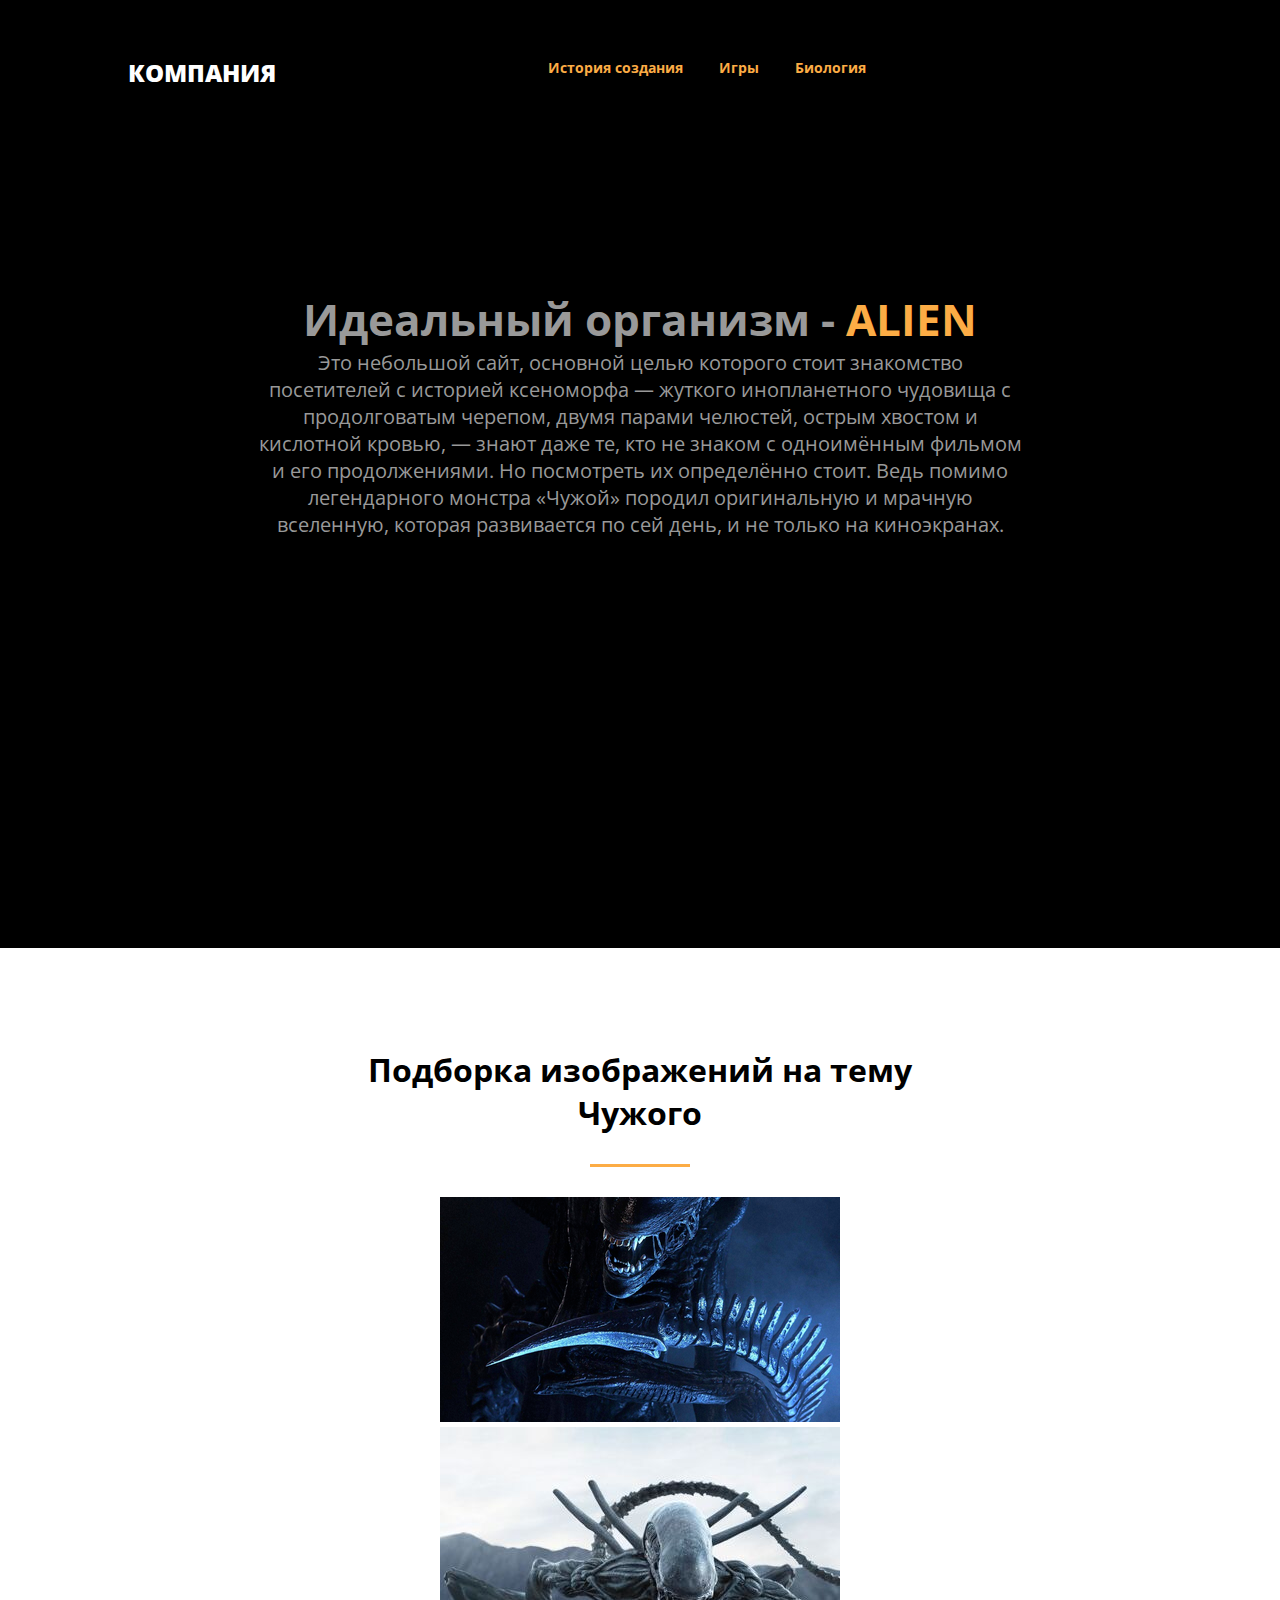
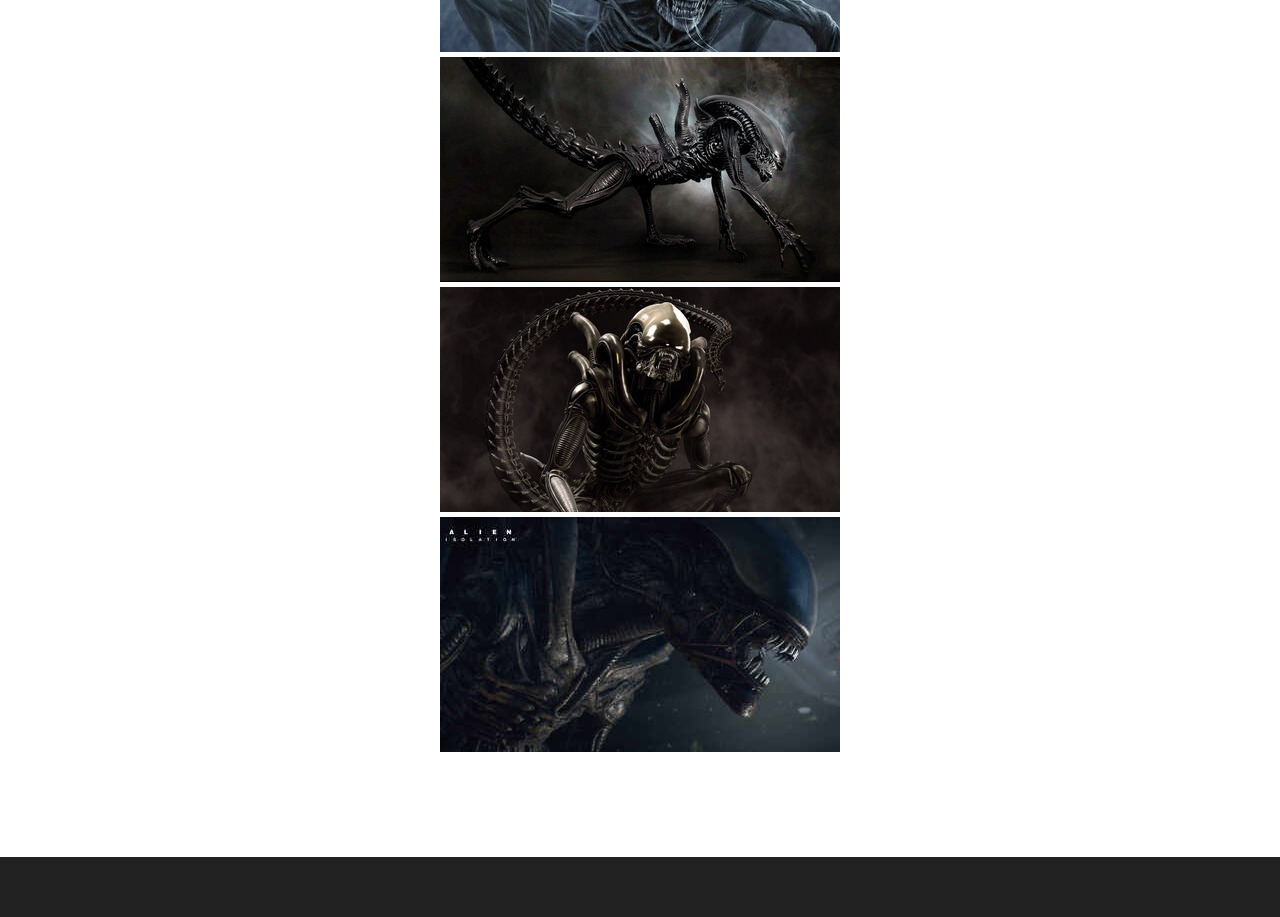
==== index.html @ 3a09d0d1 "Update index.html" ====
<!DOCTYPE html>
<html lang="ru">
<head>
  <meta charset="utf-8">
  <title>фон</title>
  
  <style>
  header { background-image: url("img/image5.png"); }
</style>
  
  
 
  
  <link rel="stylesheet" href="style.css">
  <link href="https://fonts.googleapis.com/css?family=Open+Sans&display=swap" rel="stylesheet">
</head>
<body>
  <header>
    <div class="header__logo">
      Компания
    </div>
    <nav>
      <div class="topnav" id="myTopnav">
        <a href="page1.html"> <span class="mycompany">История создания</span> </a>
        
        
        <a href="page2.html"><span class="mycompany">Игры</span></a>
        <a href="page3.html"><span class="mycompany">Биология</span></a>
        <a href="#" id="menu" class="icon">&#9776;</a>
      </div>
    </nav>
  </header>
  <main>
    <div class="main__welcome">
      <h1> Идеальный организм - <span class="mycompany"> ALIEN </span>  </h1>
      <p> Это небольшой сайт, основной целью которого стоит знакомство посетителей с историей ксеноморфа — жуткого инопланетного чудовища с продолговатым черепом, 
        двумя парами челюстей, острым хвостом и кислотной кровью, — знают даже те, кто не знаком с одноимённым фильмом и его продолжениями. 
        Но посмотреть их определённо стоит. Ведь помимо легендарного монстра «Чужой» породил оригинальную и мрачную вселенную, которая развивается по сей день,
        и не только на киноэкранах.  </P>
      </div>
      
                  </div>
                  <div class="wrapper">
                    <div class="main__work">
                      <h1>Подборка изображений на тему Чужого</h1>
                      
                        <div class="gallery">
                          <div class="line1">
                            <img src="img/image1.png" alt="image">
                            <img src="img/image2.png" alt="image">
                            <img src="img/image3.png" alt="image">
                          </div>
                          <div class="line2">
                           
                            <img src="img/image5.png" alt="image">
                            <img src="img/image6.png" alt="image">
                          </div>
                          
                        </div>
                      </div>
                    
                      </main>
                      <footer>
                    
                      </footer>
                      <script src="script.js"></script>
                    </body>
                    </html>
---- style.css ----
*{
  margin: 0;
  padding: 0;
}
a{
  text-decoration: none;
}
li{
  /*list-style: none;*/
}
body{
  font-family: 'Open Sans', sans-serif;
}
header{
  width:100%;
  background:#000;
  display:flex;
}
.header__logo{
  text-transform: uppercase;
  color:#fff;
  font-weight: 800;
  font-size: 24px;
  cursor:pointer;
  margin-top: 56px;
  margin-left: 10%;
}
nav{
  margin-top:56px;
  margin-left:40%;
}
.topnav a{
  color: #fff;
  text-align: center;
  padding: 9px 16px;
  font-size: 14px;
  font-weight: bold;
}
.topnav a:hover{
  border-bottom: 3px solid #fcac45;
}

.topnav .icon{
  display: none;
}

main{
  display: flex;
  flex-direction: column;
  width: 100%;
}
main .main__welcome{
  background: #000;
  text-align: center;
  padding: 200px 0 410px 0;
}
main .main__welcome p{
  color: #999999;
  font-size: 20px;
  padding: 0 20% 0 20%
}

main .main__welcome h1{
  color: #999999;
  font-size: 44px;
}

main .main__welcome h1:after{
  display: none;
}

.mycompany{
  color: #fcac45;

}

.wrapper
{
  width: 50%;
  margin: 0 auto;

}

.wrapper1
{
  width: 80%;
  margin: 0 auto;

}


main .main__about{
  display: flex;
  padding: 100px 0 100px 0;
}

.about__right{
  margin-left: 40px;
}

.about__right h1{
  display: inline-block;
  border-bottom: 3px solid #fcac45;
  padding-bottom: 20px;
}

.about__right h1::after{
  display: none;
}

.about__right p{
  margin: 30px 0 30px 0;
  color: #6c6c6c;
}

.about__right ul{
  color: #6c6c6c;
  margin-top: 20px;
  display: table;
  margin: 0 auto;
}
li{
margin:20px;
}

.mw-100{
  min-width: 100%;
}

.main__team{
  background: #000;
  text-align: center;
  padding: 100px 0 165px 0;
  color: #fff;
}
.main__team h1{
  font-size: 44px;
  padding-bottom: 30px;
}
/*.line{
width: 100px;
height: 3px;
background: #fcac45;
position: relative;
left: 45.5%;
margin-bottom: 85px;
}*/
.photo{
  background: #d7d7d7;
  width: 125px;
  height: 125px;
  border-radius: 50%;
  margin: 20px auto;

}
.team__cards{

}

.card{
  margin: 0 40px;
  text-align: center;
  display: inline-block;
}

.name{
  font-size: 20px;
  margin-bottom: 7px;
}
.position{
  font-size: 16px;
  margin-bottom: 35px;
}
.about__position{
  font-size: 14px;
}

.sevices__cards{
  text-align: center;
  display: grid;
  grid-template-columns: auto auto auto auto;
  grid-column-gap: 20px;
}

.main__services h1{
  text-align: center;
  padding: 100px 0 30px 0;
}

.main__services p{
  color: #6c6c6c;
  margin-bottom: 100px;
}

.sevices__card h4{
  margin-top: 20px;
  margin-bottom: 15px;
}

.main__clients{
  background: #000;
  padding: 100px 0 150px 0;
  color: #fff;
  text-align: center;
}
.main__clients h1{
  margin-bottom: 30px;
}

.main__clients img{
  margin-top: 10px;

}

.main__tesimonial{
  background: #000;
  text-align: center;
  color: #fff;
  padding-bottom: 170px;
}

.main__tesimonial .tesimonial{
  text-transform: uppercase;
  margin-bottom: 20px;
}
.main__tesimonial h1{
  text-transform: uppercase;
  margin-top: 100px;
  margin-bottom: 30px;
}


.main__work{
  text-align: center;
  padding: 100px 0 100px 0;
}

.main__work h1{
  margin-bottom: 30px;
}

.main__work p{
  margin-bottom: 75px;
  color: #6c6c6c;
}

.main__work img:hover{
  opacity: 0.9;

}

.contact__form{
  padding: 100px 0 100px 0;
}

.contact__form h1,p{
  text-align: center;
}

.contact__wrapper{
  width: 753px;
  margin: 0 auto;
  color: #636363;
}

.red{
  color: red;
}

.contact__form h1{
  color: black;
  margin-bottom: 30px;
}

form p{
  text-align: left;
}

.form__inputs{
  margin-top: 100px;
  display: flex;
}

input{
  width: 360px;
  height: 40px;
  font-size: 20px;
  margin-bottom: 30px;
}

input:first-of-type{
  margin-right: 23px;
}

textarea{
  width: 100%;
  height: 163px;
}

input, textarea{
  border: 1px solid #999999;
  margin-top: 5px;
}

.button__block{
  display: flex;
  justify-content: flex-end;
}

input[type=submit] {
  width: 165px;
  height: 40px;
  background: #fcac45;
  color: #fff;
  margin-right: 0;
  margin-top: 20px;
}

h1::after{
  content: "";
  display: block;
  margin: 0 auto;
  width: 100px;
  padding-top: 30px;
  border-bottom: 3px solid  #fcac45;
}

.social{
  display: flex;
  justify-content: center;
}

footer{
  width: 100%;
  height: auto;
  background: #222222;
  padding: 30px 0 30px 0;
}
.social img{
  margin-left: 12px;
}

.social img:hover{
  opacity: 0.6;
}
@media screen and (max-width:1200px){
  nav{
    margin-left: 20%;
  }
}

@media screen and (max-width:1560px){
  nav{
    margin-left: 27%;
  }
}

@media screen and (max-width:1560px){
  nav{
    margin-left: 27%;
  }
}

@media screen and (max-width:1290px){
  nav{
    margin-left: 20%;
  }
}

@media screen and (max-width:1180px){
  nav{
    margin-left: 15%;
  }
}


@media screen and (max-width:1050px){
  .topnav a{
    display: none;
  }
  .topnav a.icon{
    float: right;
    margin-top: -17px;
    display: block;
    color: #fff;
    font-size: 25px;
  }
  nav{
    width: 100%;
  }
  .topnav.responsive{
    position: relative;
    top: 50px;
    left: -200px;
  }

  header .topnav.responsive{
    height: 340px;
  }
  .topnav.responsive a.icon{
    position:absolute;
    top: -50px;
    right: -200px;
  }
  .topnav.responsive a{
    float: none;
    display: block;
    text-align: center;
  }

  main .main__welcome{
    padding: 50px 0 50px 0;
  }
  main .main__welcome p {
    font-size: 14px;
  }
  main .main__welcome h1 {
    font-size: 25px;
  }
  .mw-100{
    max-width: 100%;
  }
  .main__about{
    flex-direction: column;
  }
  .about__right{
    text-align: center;
    margin-left: 0;
  }

  .about__left{
    width: 50%;
    height: 50%;
    margin-left: auto;
    margin-right: auto;
  }

  .about__right ul{
    display: inline-block;
  }

  .about__right p{
    margin: 30px 0 10px 0;
  }

  .about__right h1{
    margin-top: 10px;
    font-size: 20px;
  }
  .team__cards{
    flex-direction:column;
  }

  .sevices__cards{
    grid-template-columns: auto;
  }

  .sevices__card{

  }
  .line1 img:not(:first-child){
    display: none;
  }
  .line2 img:not(:first-child){
    display: none;
  }
  .line3 img:not(:first-child){
    display: none;
  }
}
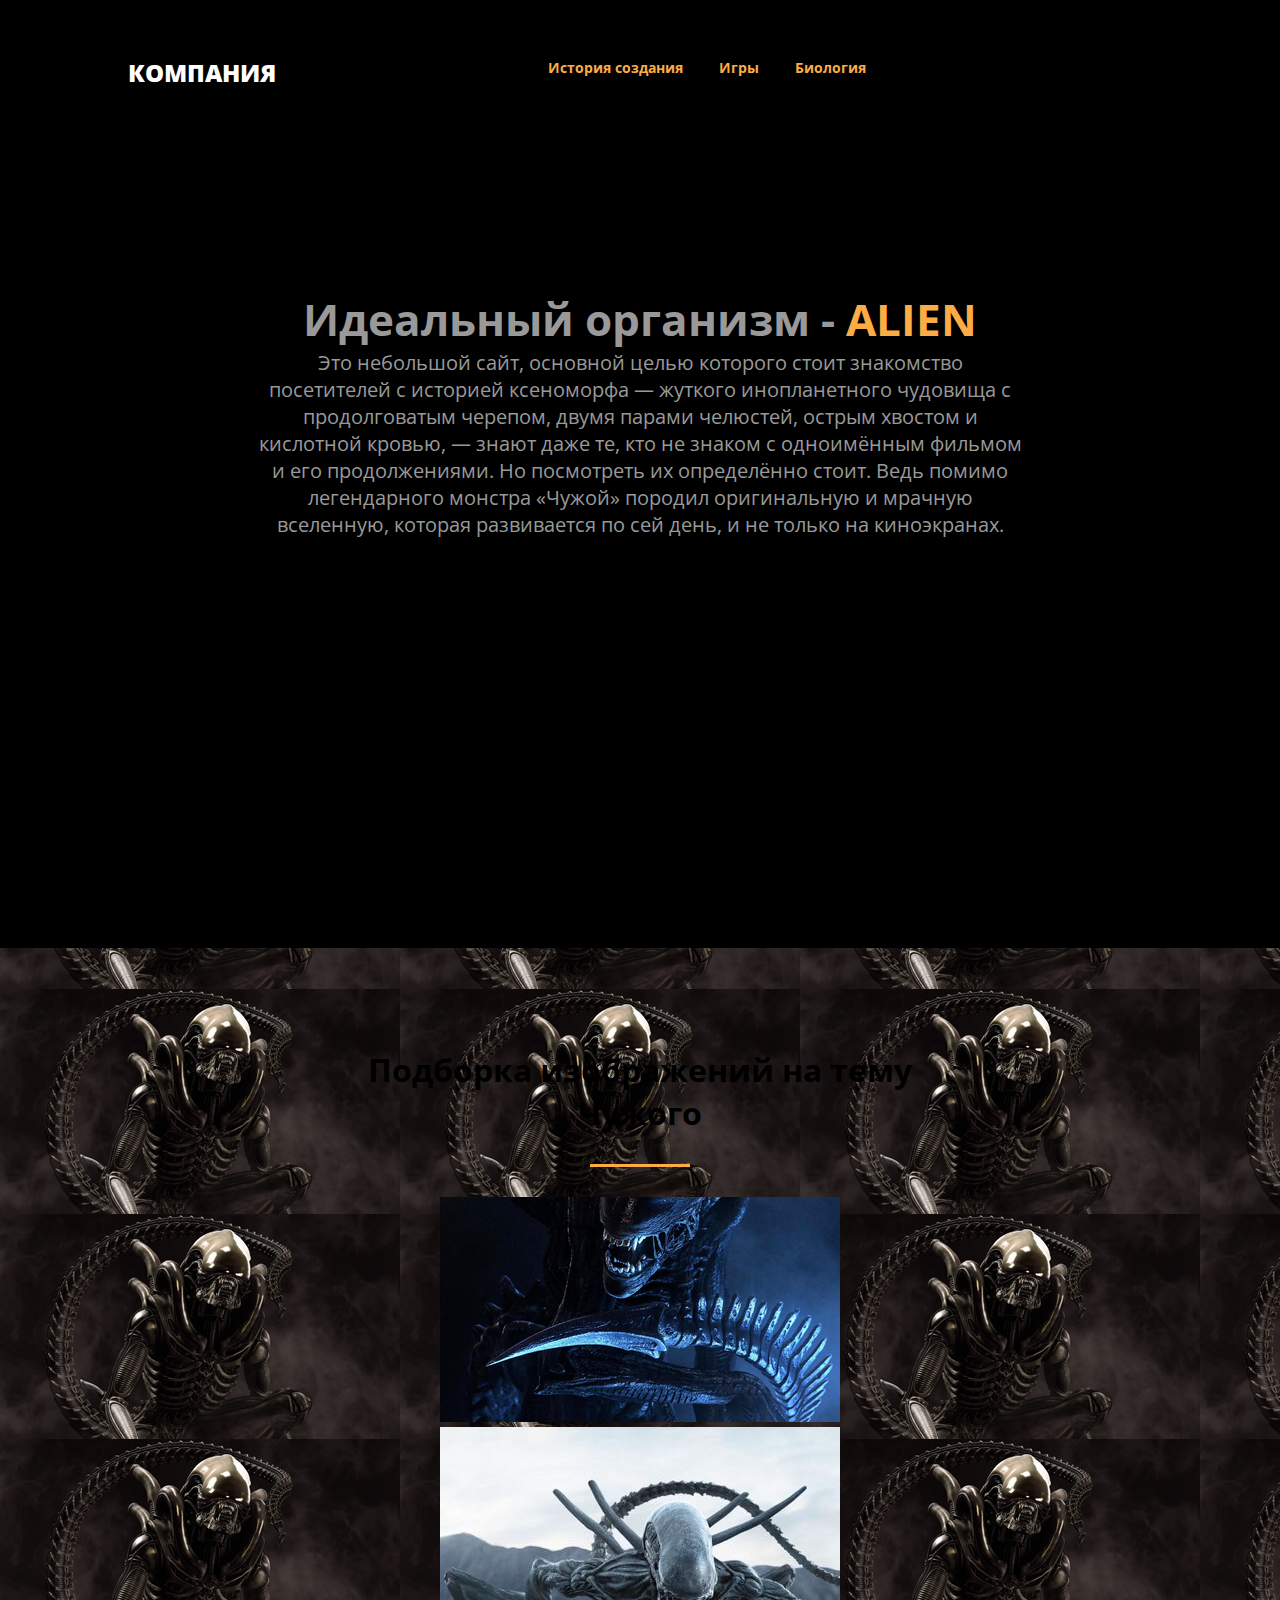
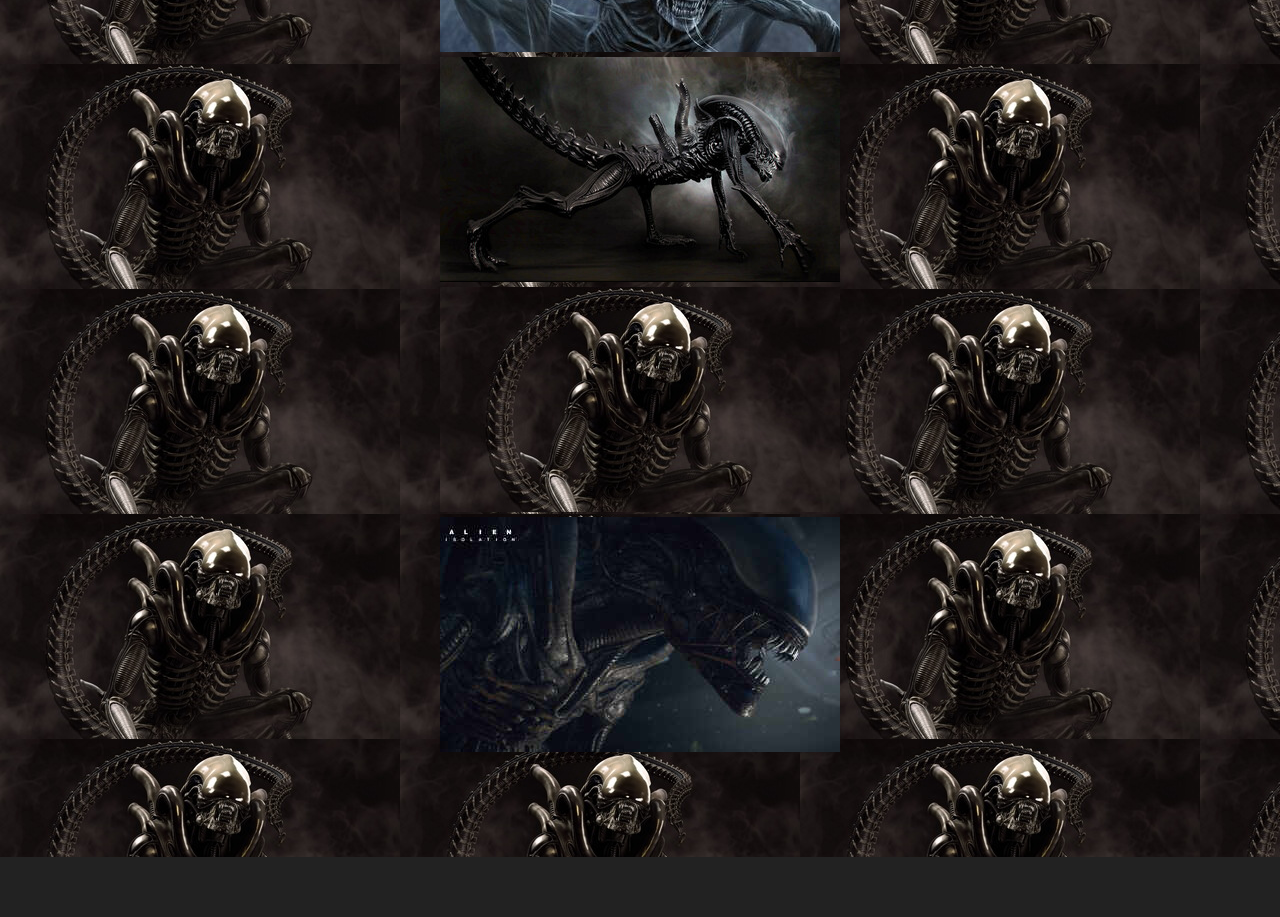
==== commit 889630c4: "Update index.html" ====
--- a/index.html
+++ b/index.html
@@ -5,7 +5,7 @@
   <title>фон</title>
   
   <style>
-  header { background-image: url("img/image5.png"); }
+  main { background-image: url("img/image5.png"); }
 </style>
   
   
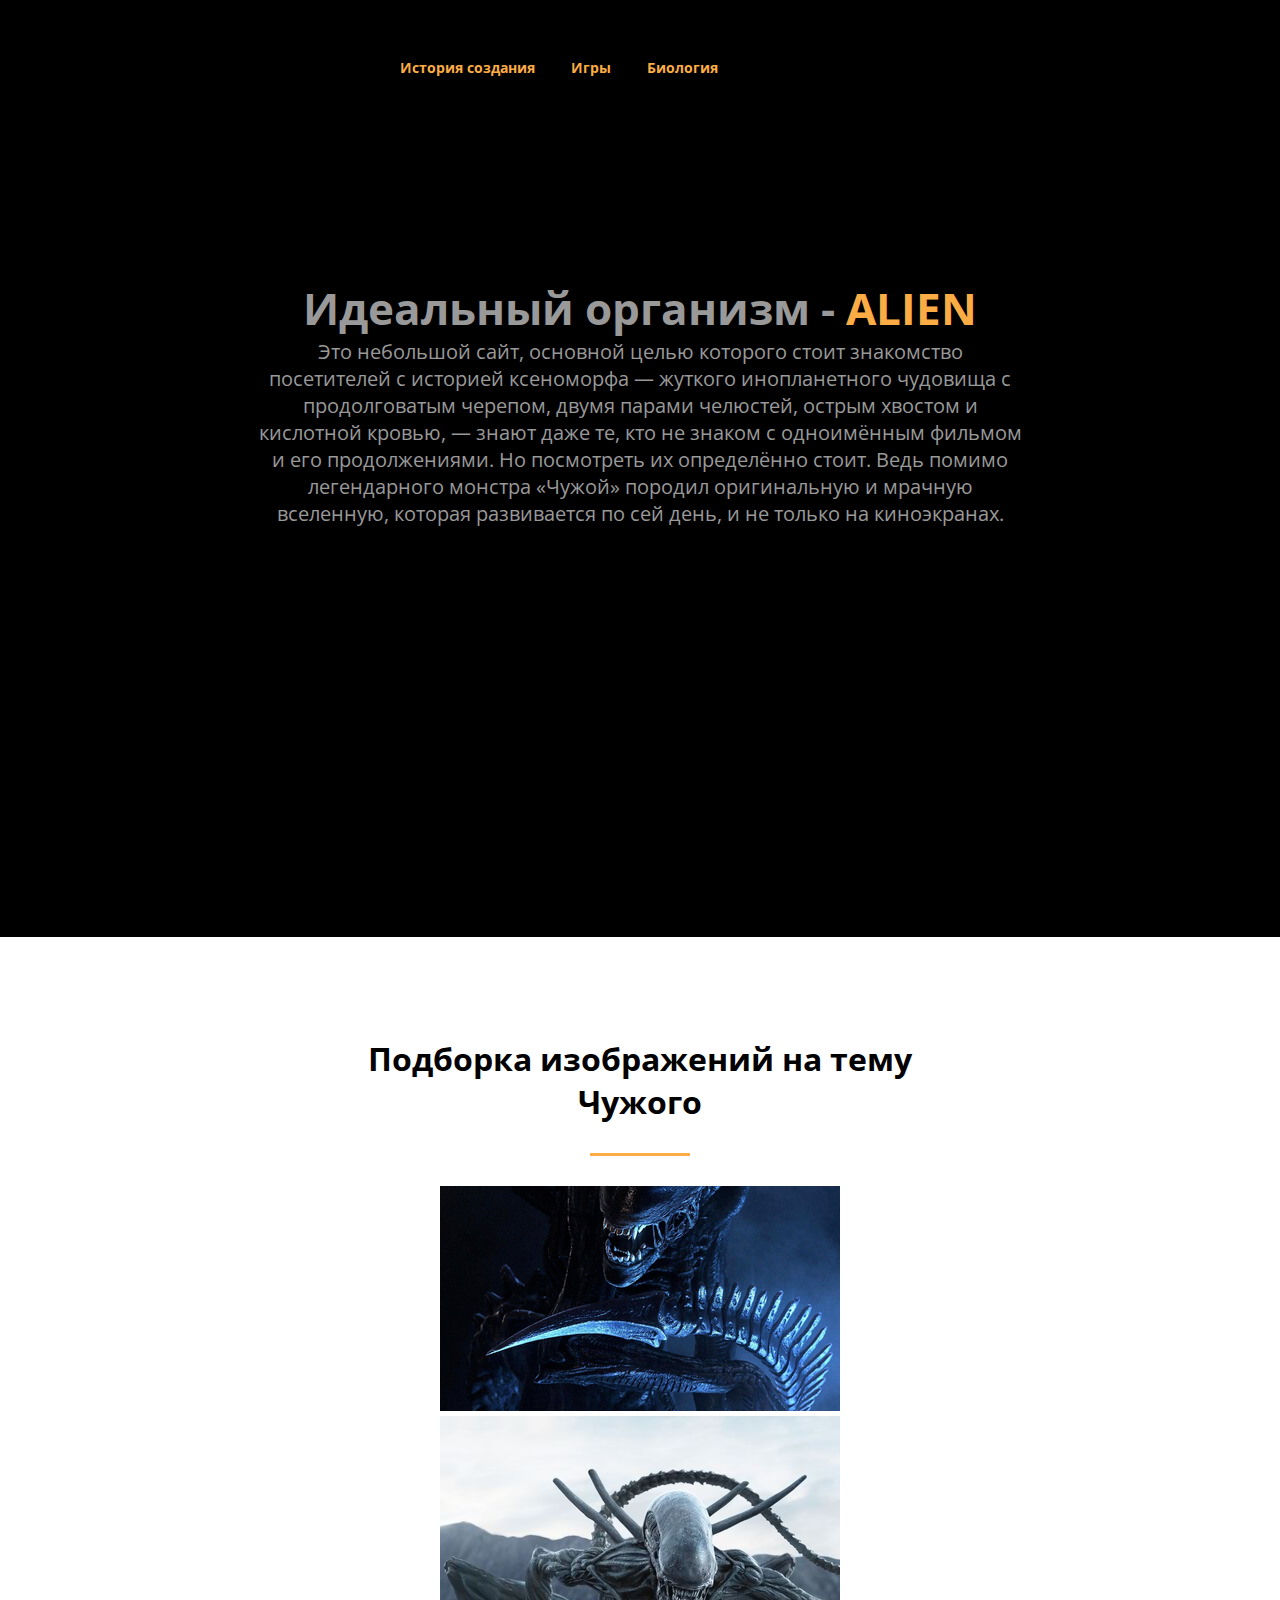
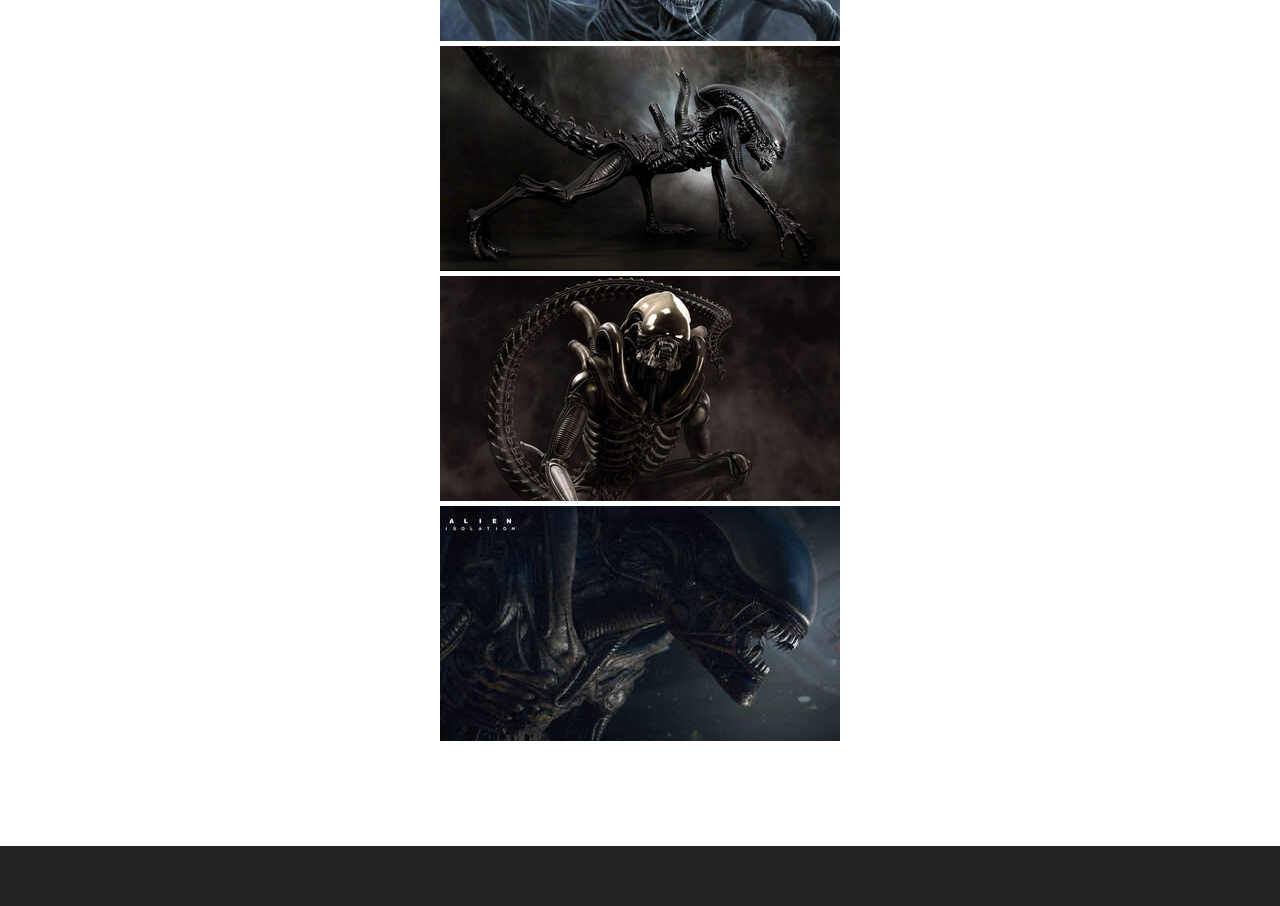
==== commit 23718aa2: "Update index.html" ====
--- a/index.html
+++ b/index.html
@@ -3,23 +3,25 @@
 <head>
   <meta charset="utf-8">
   <title>фон</title>
-  
-  <style>
-  main { background-image: url("img/image5.png"); }
-</style>
-  
-  
- 
-  
+
   <link rel="stylesheet" href="style.css">
   <link href="https://fonts.googleapis.com/css?family=Open+Sans&display=swap" rel="stylesheet">
 </head>
 <body>
   <header>
     <div class="header__logo">
-      Компания
+     <script>
+       Swal.fire(
+  'The Internet?',
+  'That thing is still around?',
+  'question'
+)
+       
+       Компания</script>
     </div>
     <nav>
+      
+      
       <div class="topnav" id="myTopnav">
         <a href="page1.html"> <span class="mycompany">История создания</span> </a>
         
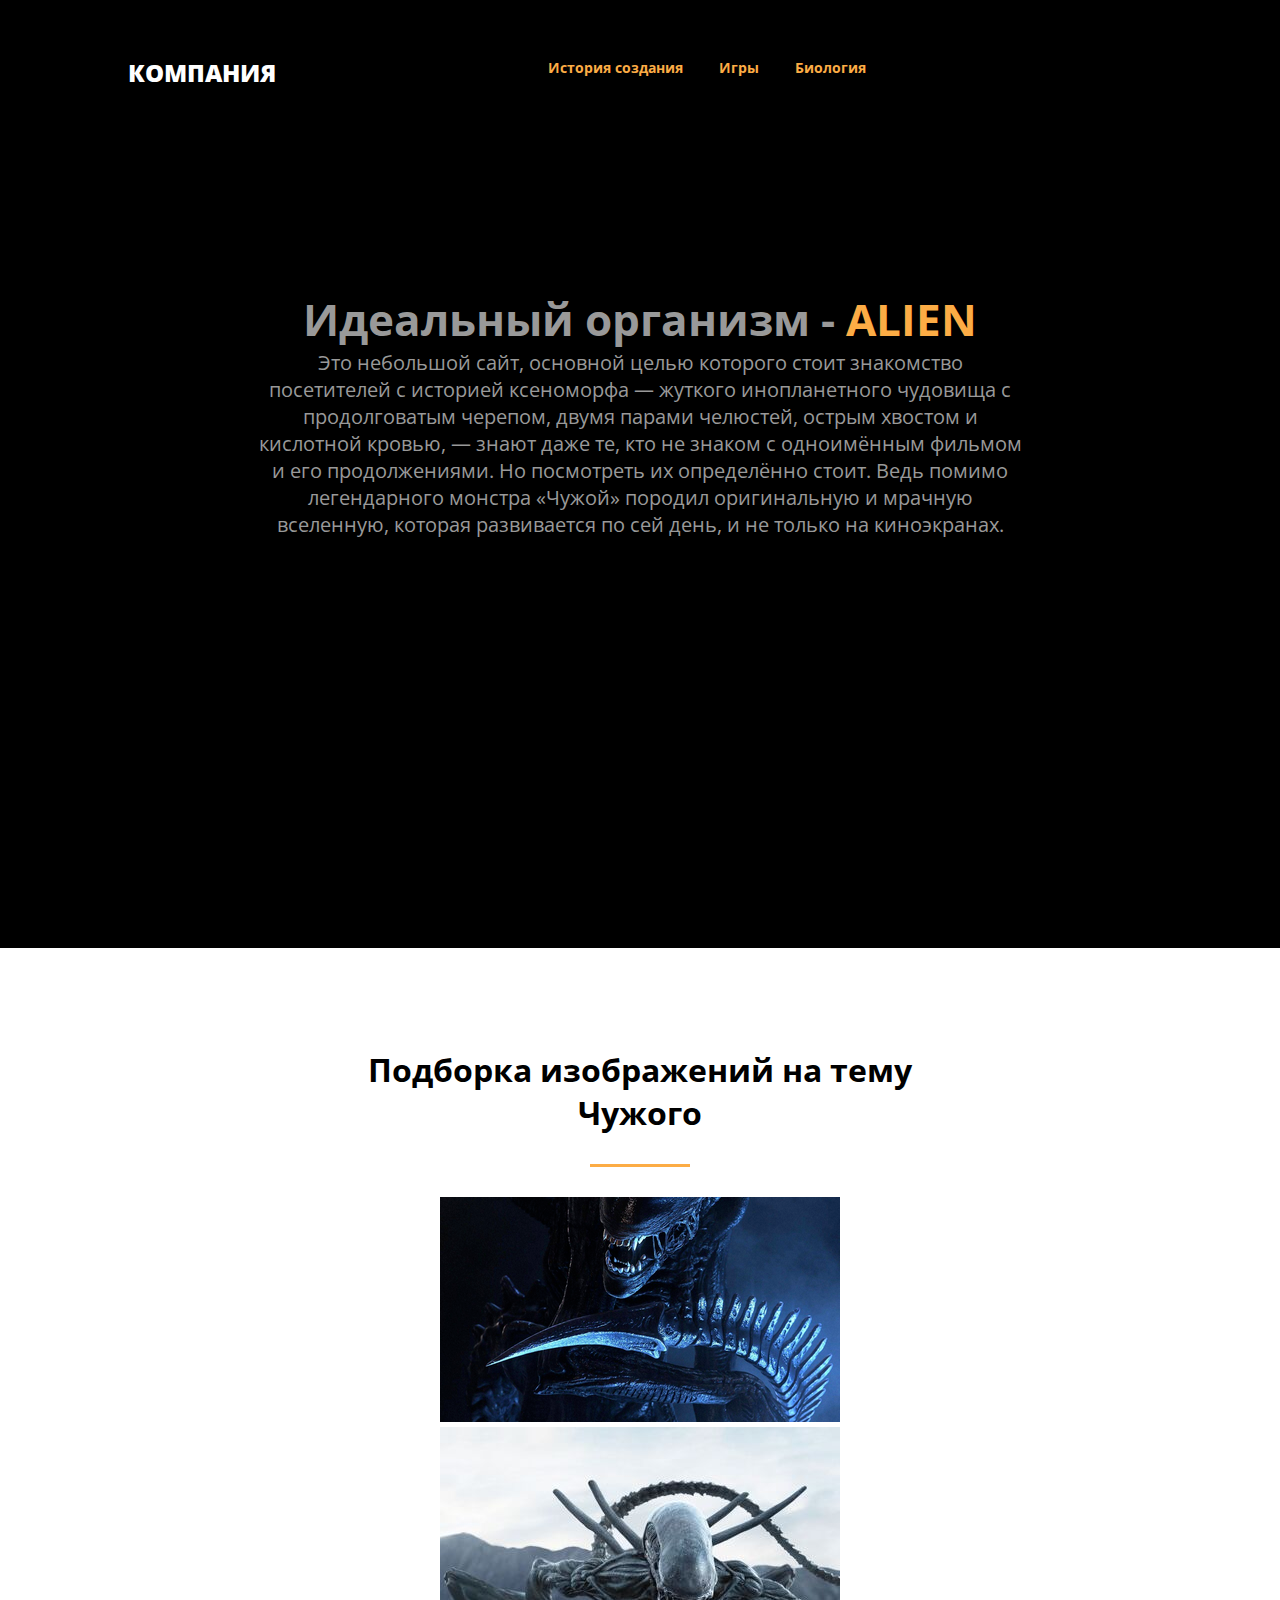
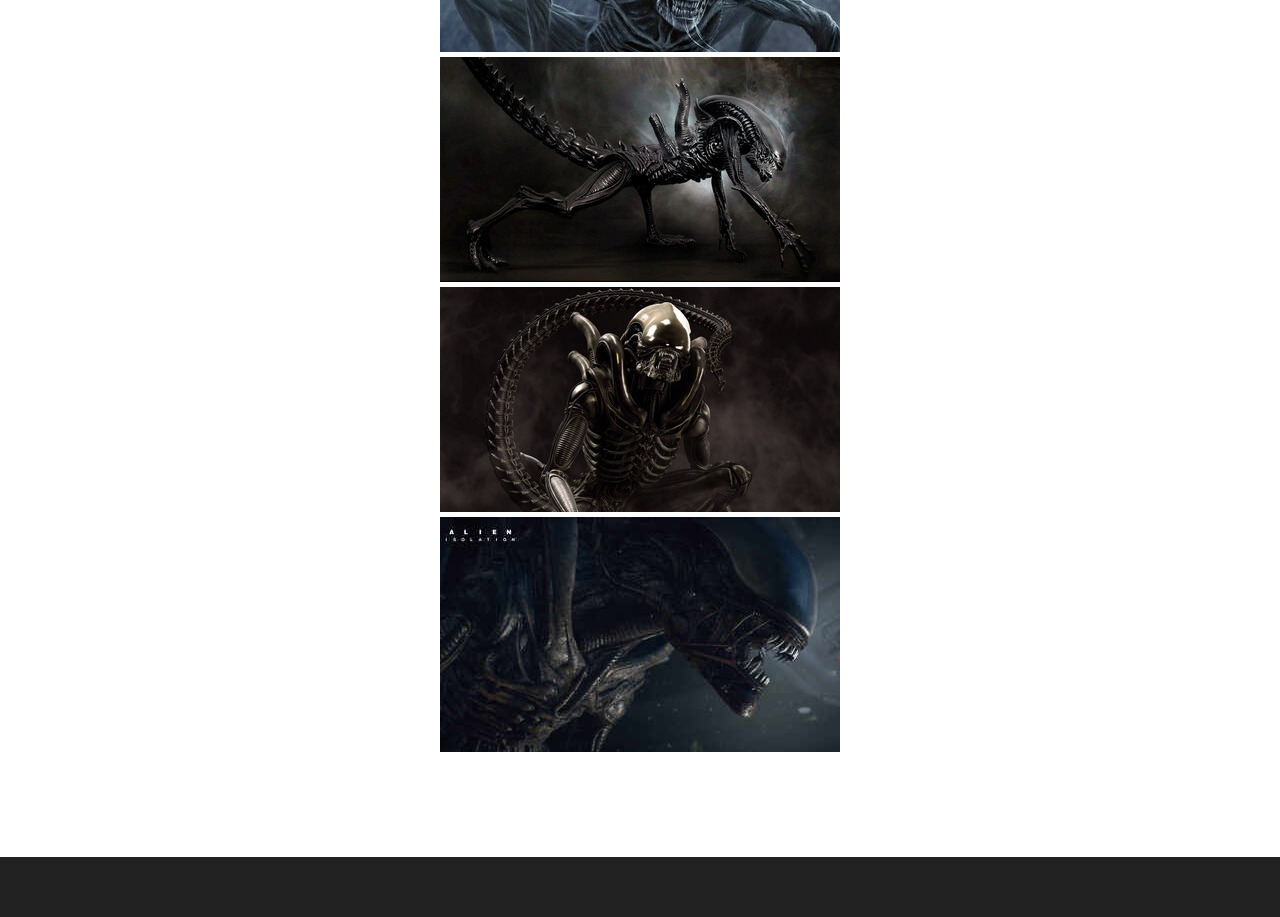
==== commit 052c6c8a: "Update index.html" ====
--- a/index.html
+++ b/index.html
@@ -10,14 +10,14 @@
 <body>
   <header>
     <div class="header__logo">
-     <script>
-       Swal.fire(
+      Компания
+     <script>Swal.fire(
   'The Internet?',
   'That thing is still around?',
   'question'
-)
-       
-       Компания</script>
+)    
+       </script>
+      
     </div>
     <nav>
       
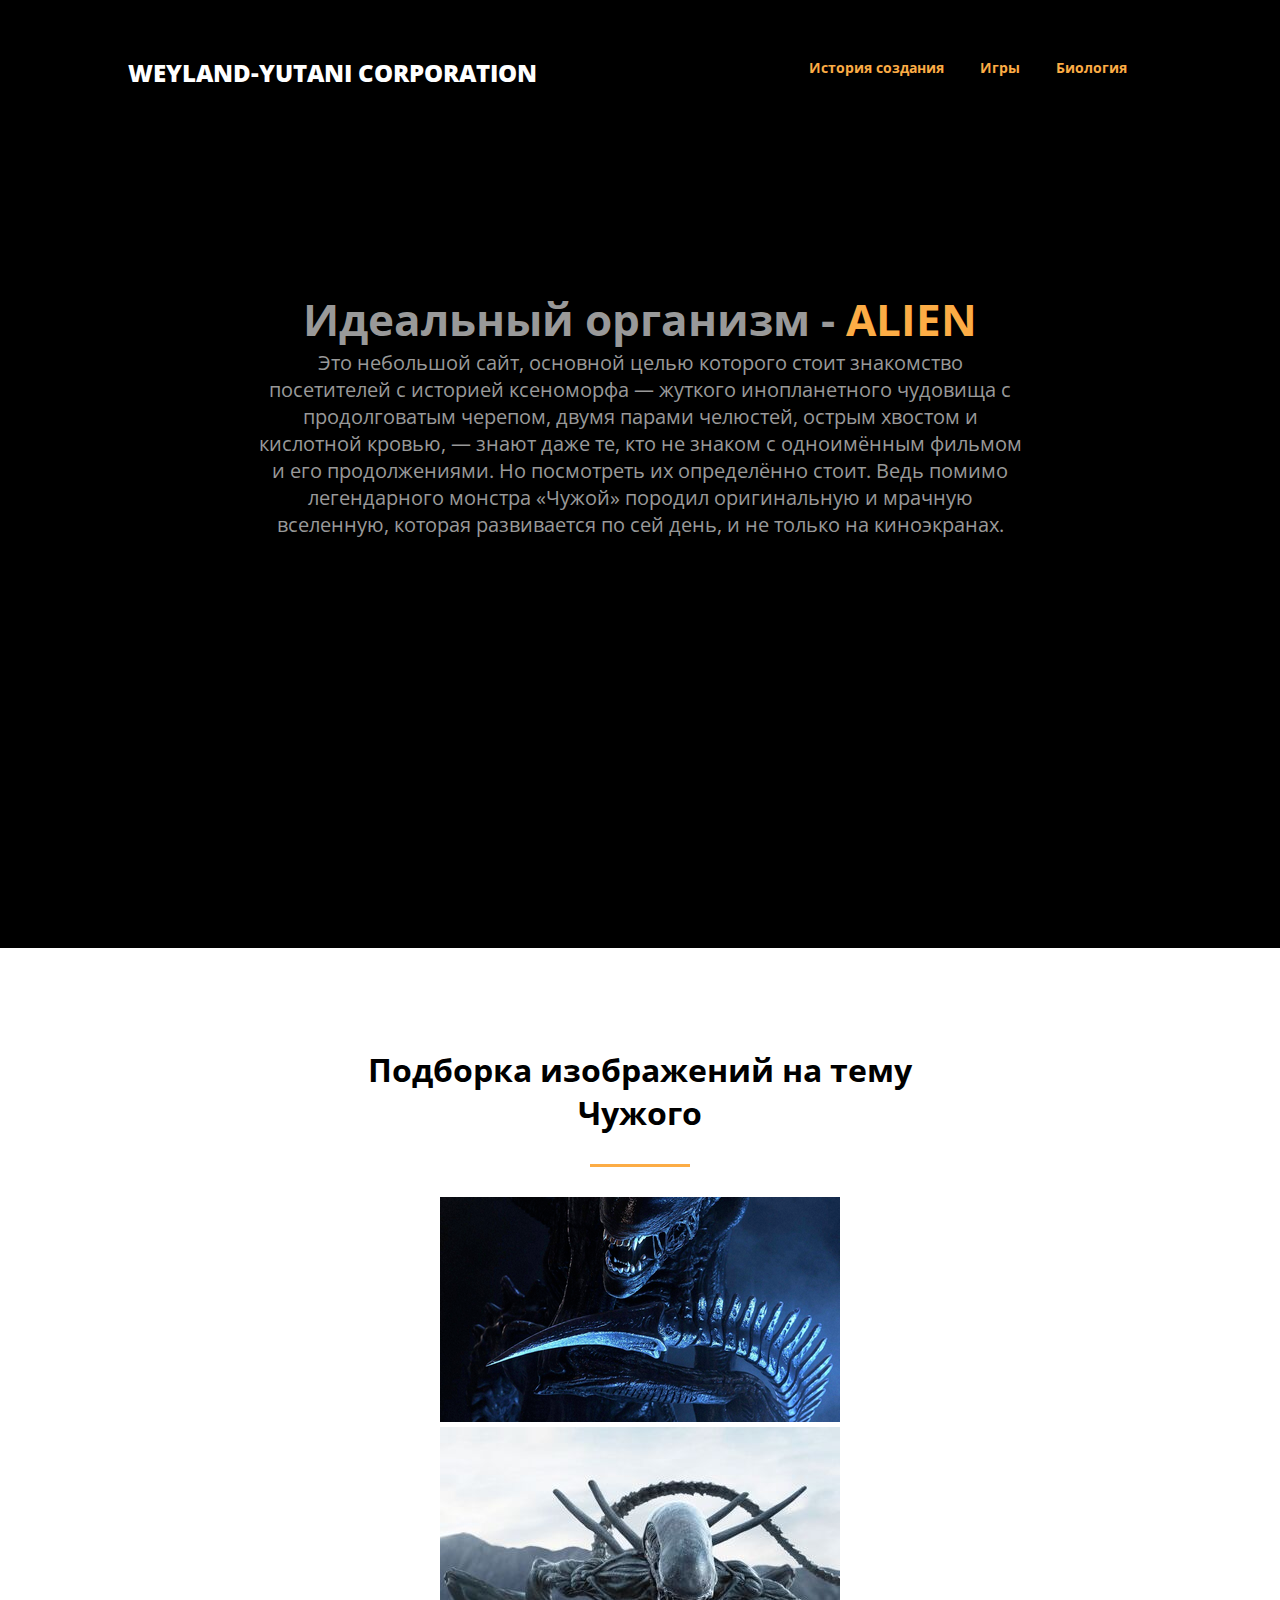
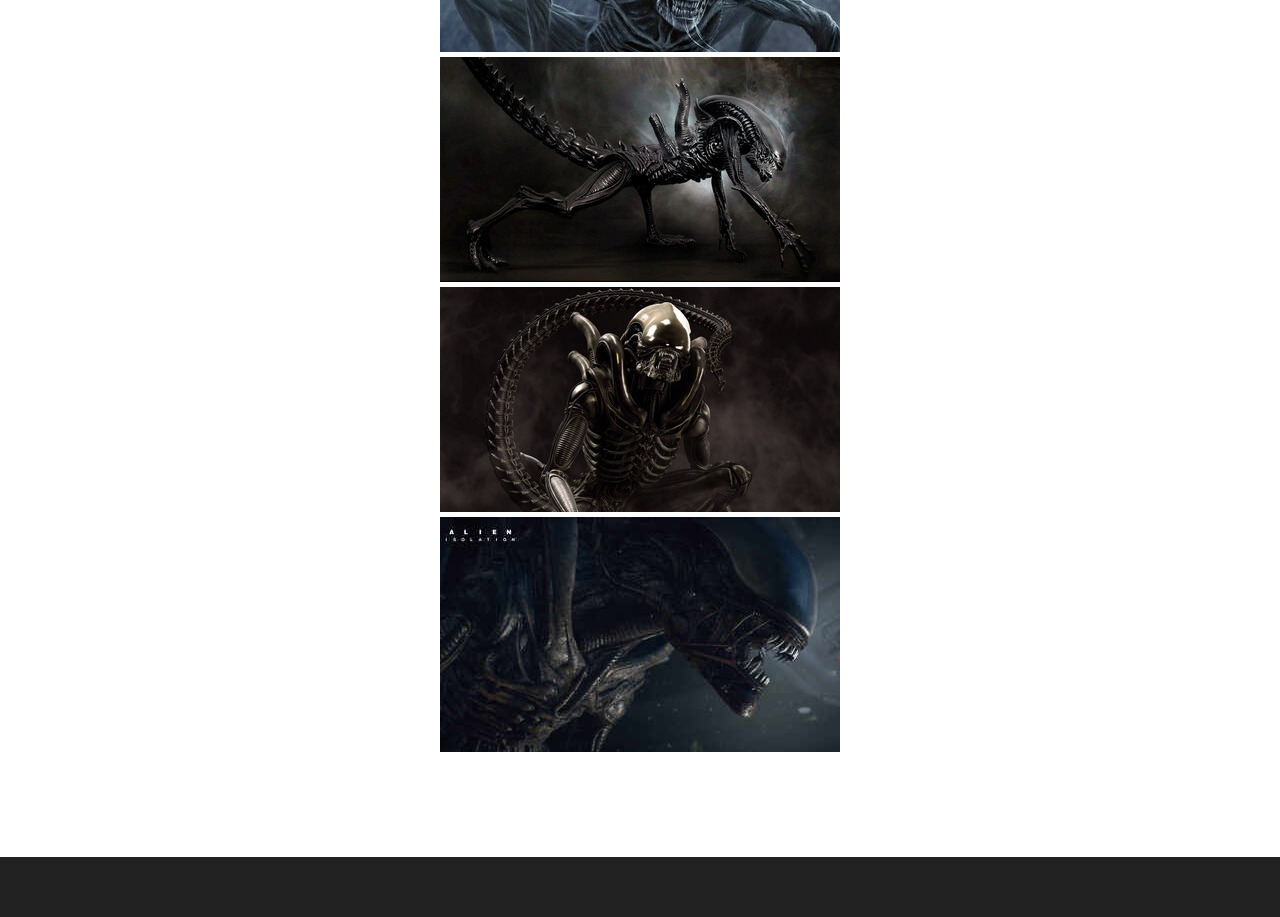
==== commit df56c67d: "Update index.html" ====
--- a/index.html
+++ b/index.html
@@ -10,14 +10,8 @@
 <body>
   <header>
     <div class="header__logo">
-      Компания
-     <script>Swal.fire(
-  'The Internet?',
-  'That thing is still around?',
-  'question'
-)    
-       </script>
-      
+      Weyland-Yutani Corporation
+        
     </div>
     <nav>
       
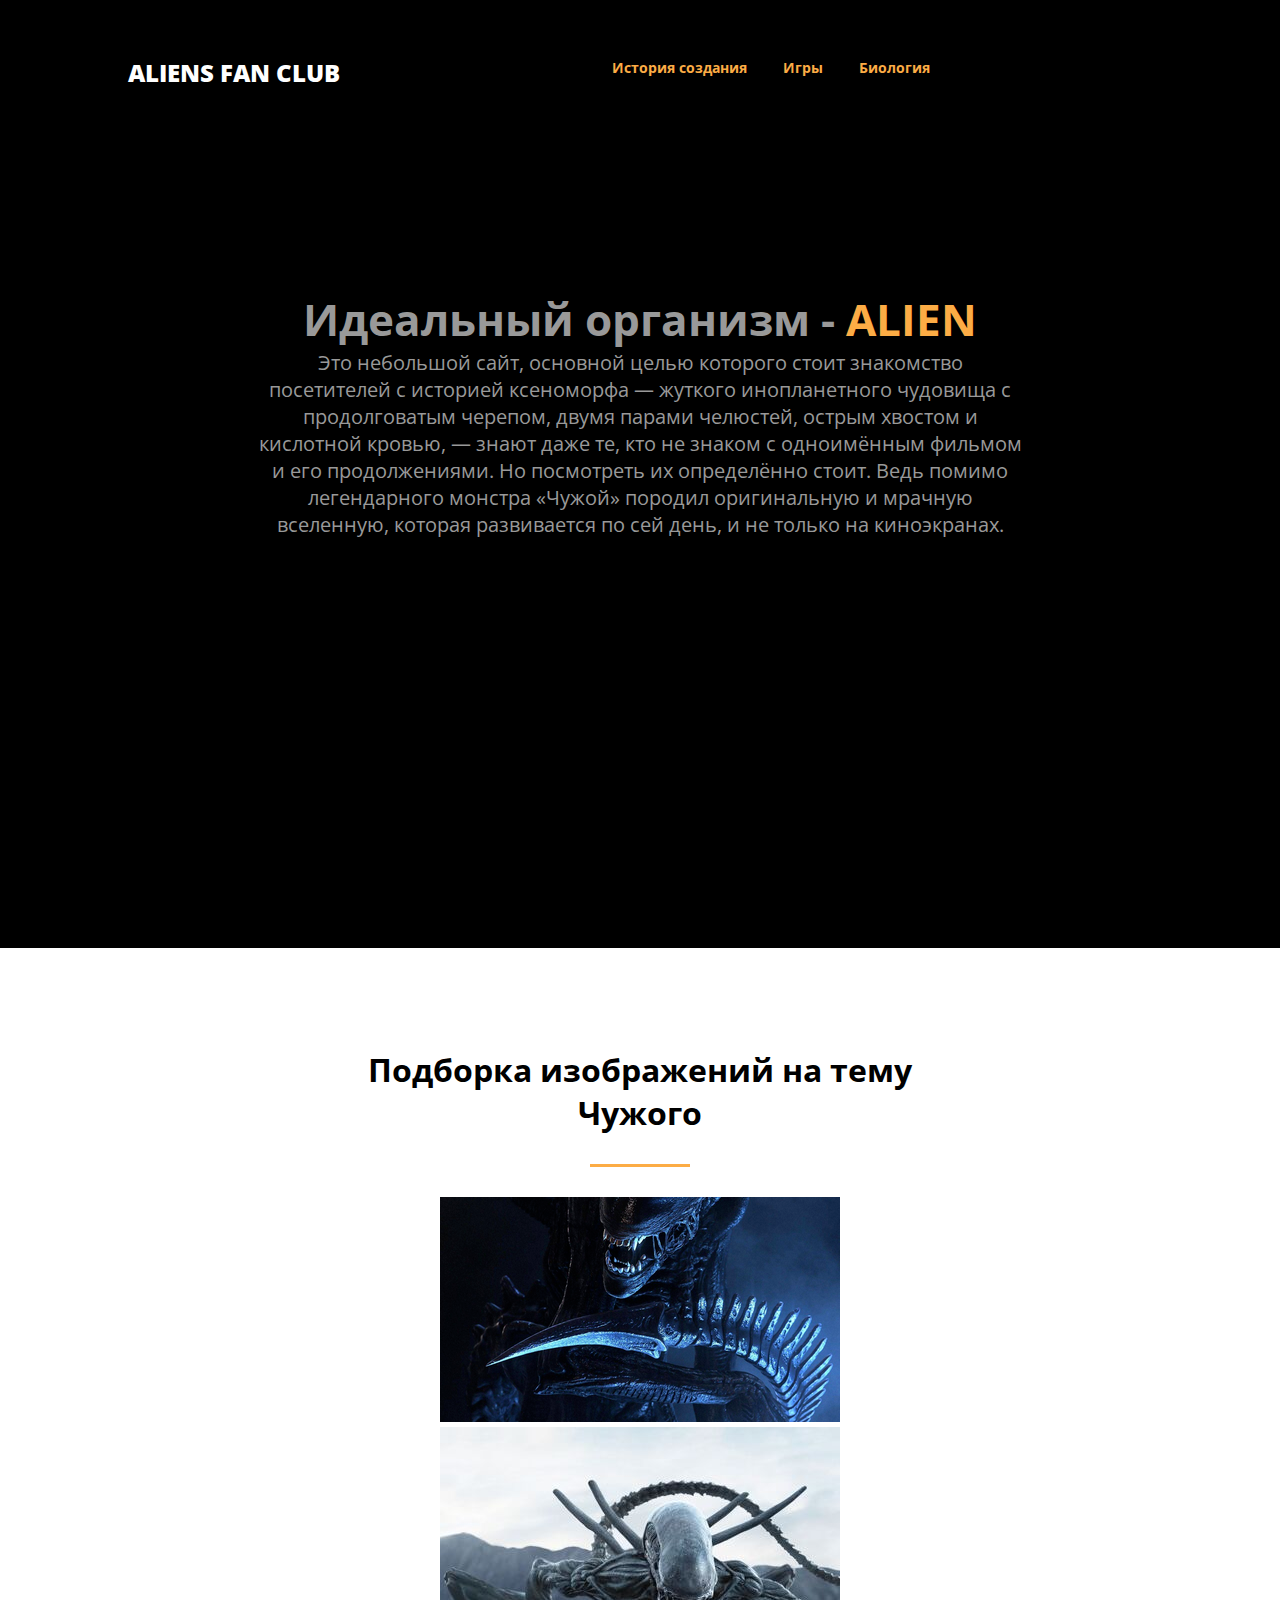
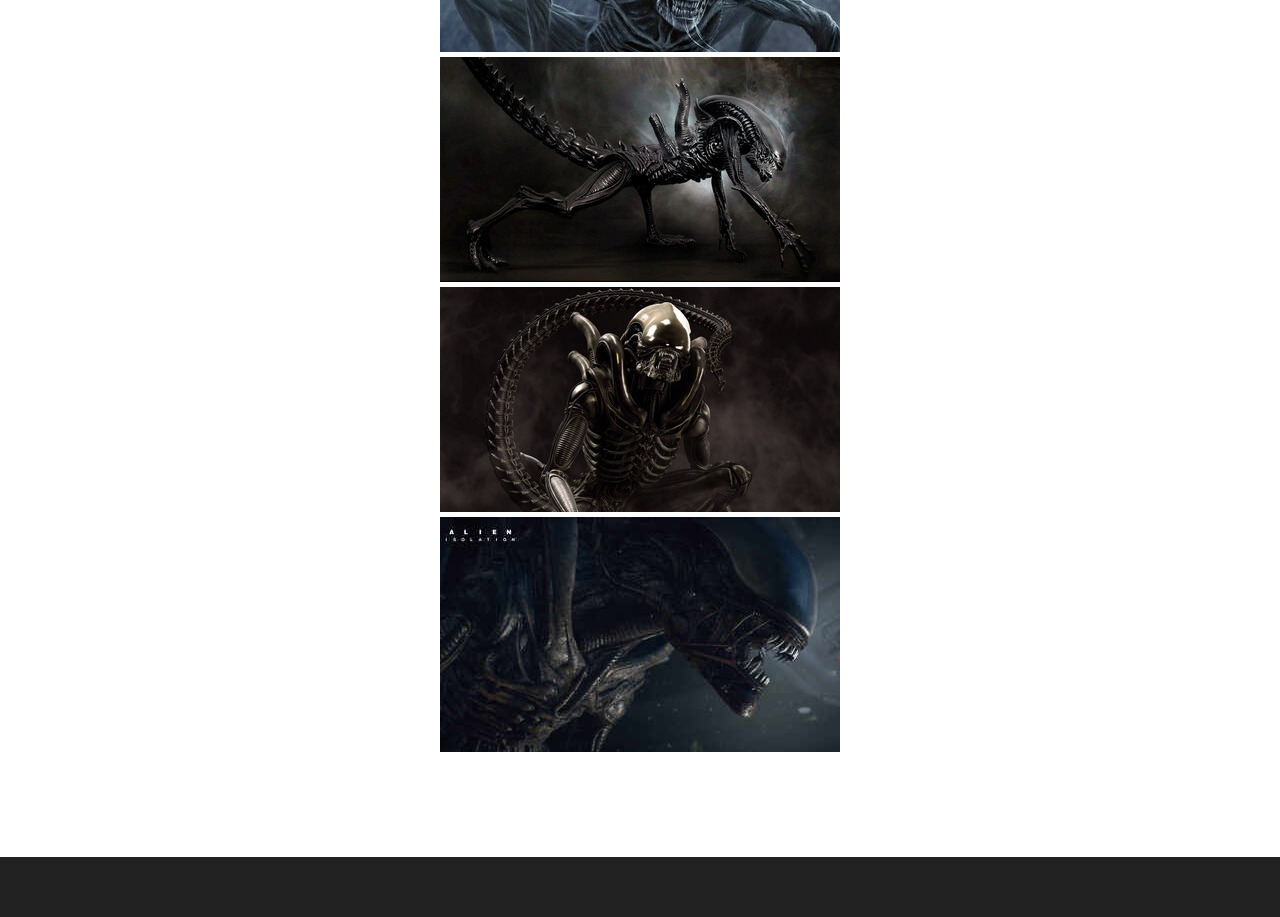
==== commit 1b5c062f: "Update index.html" ====
--- a/index.html
+++ b/index.html
@@ -9,8 +9,8 @@
 </head>
 <body>
   <header>
-    <div class="header__logo">
-      Weyland-Yutani Corporation
+    <div class="header__logo" href="https://avp.fandom.com/wiki/Aliens_Fan_Club">
+      Aliens Fan Club
         
     </div>
     <nav>
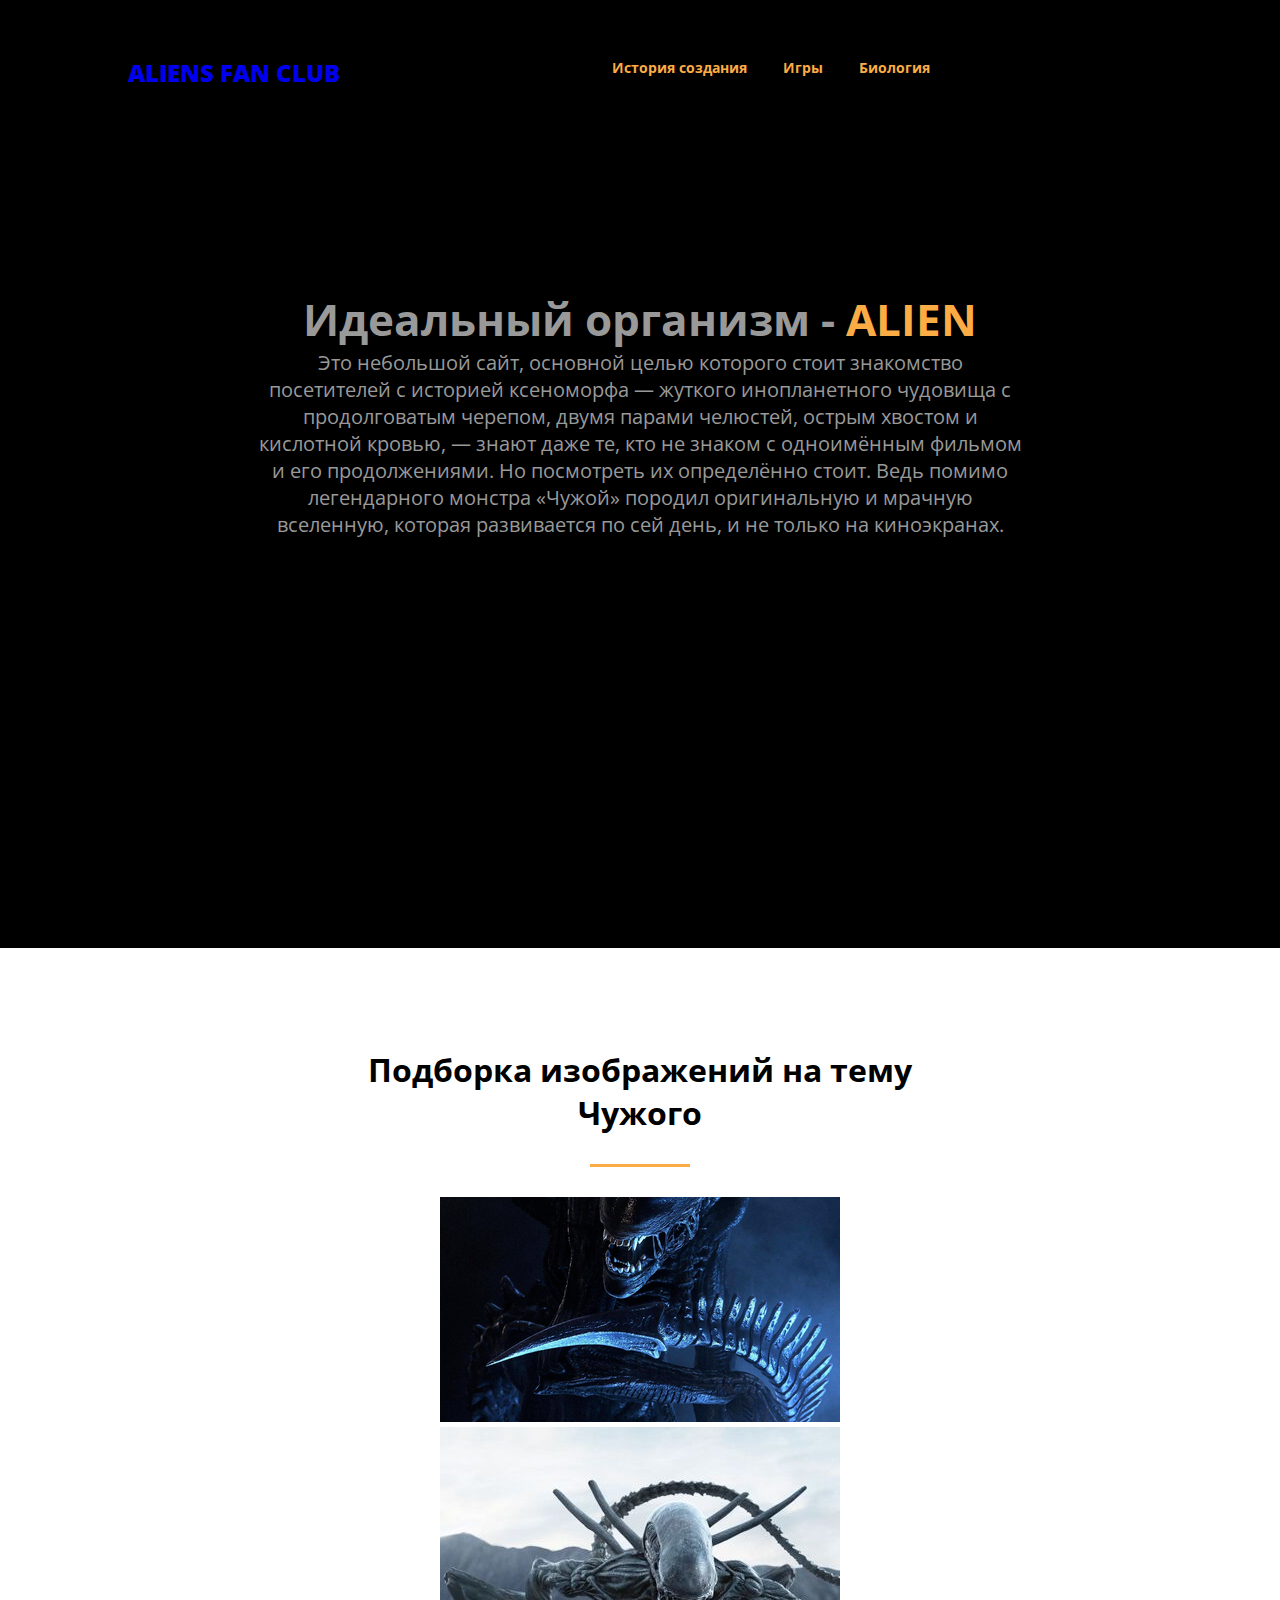
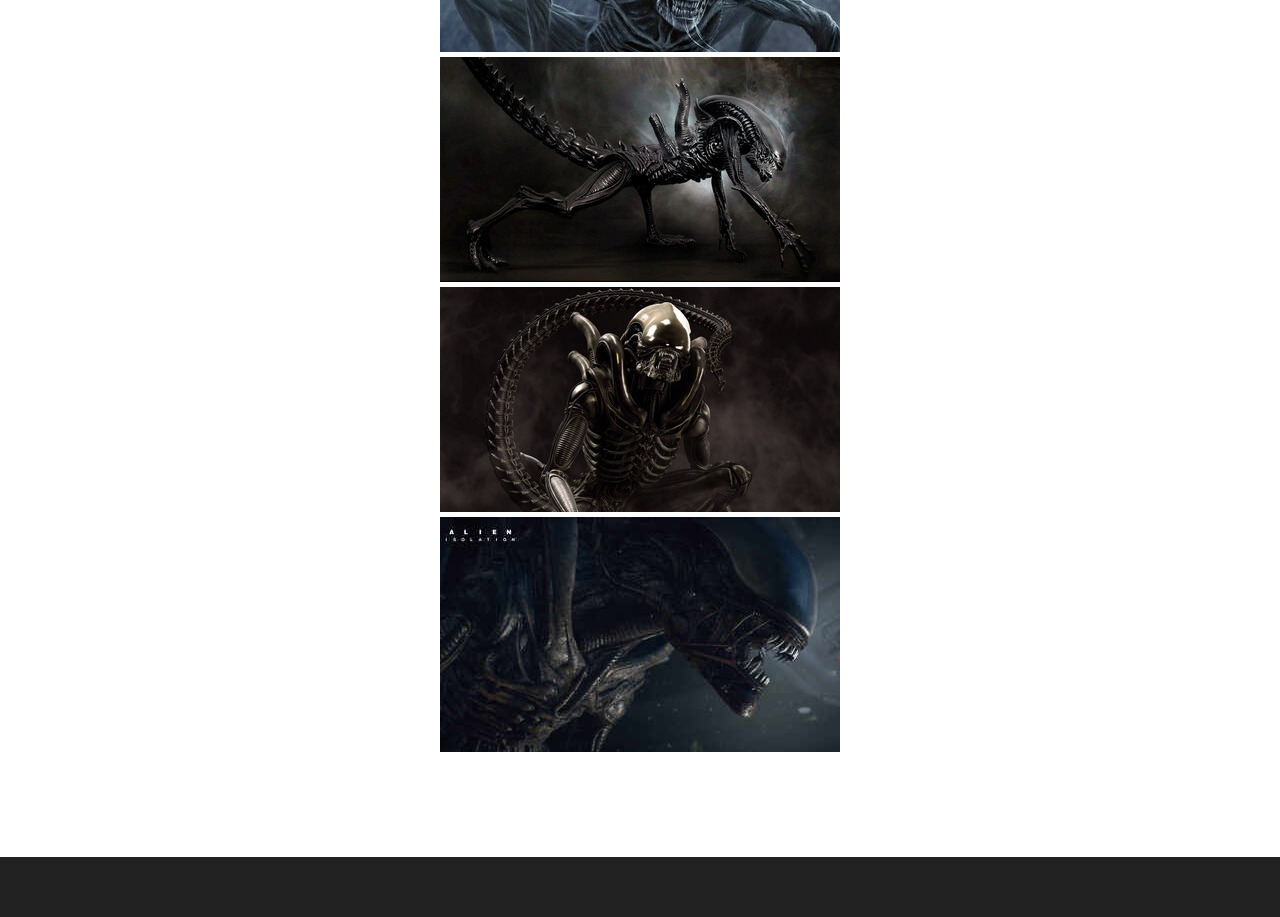
==== commit 7557e69b: "Update index.html" ====
--- a/index.html
+++ b/index.html
@@ -9,8 +9,8 @@
 </head>
 <body>
   <header>
-    <div class="header__logo" href="https://avp.fandom.com/wiki/Aliens_Fan_Club">
-      Aliens Fan Club
+    <div class="header__logo">
+       <a href="https://avp.fandom.com/wiki/Aliens_Fan_Club">Aliens Fan Club</a>
         
     </div>
     <nav>
